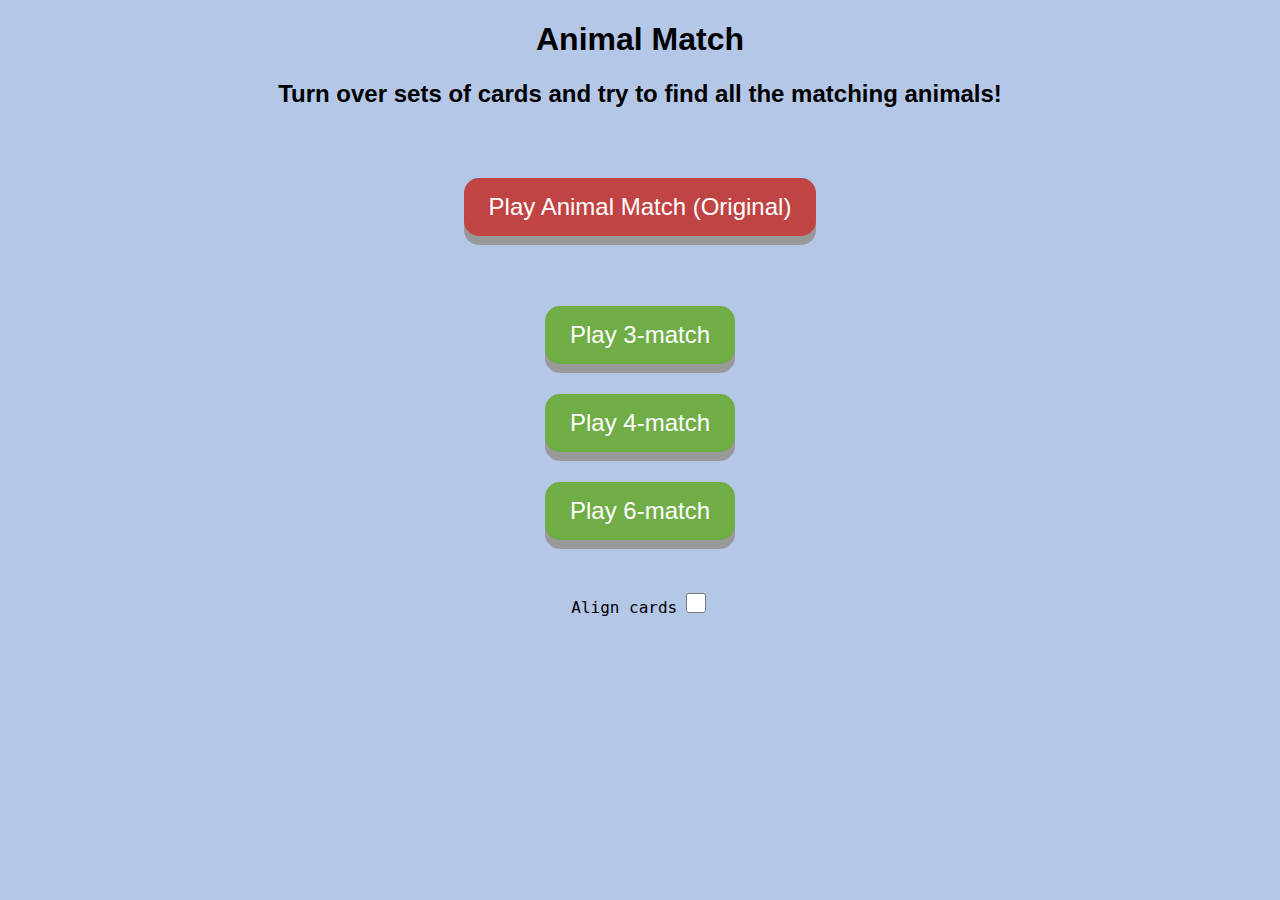
==== page.html @ 88a32775 "Initial file upload" ====
<!DOCTYPE HTML>
<html>
    <head>
        <title>Pair Matching Game</title>
        <link rel="stylesheet" href="styles.css">
        <script src="scripts.js"></script>

    </head>
    <body onload="init()">
        <h1 id="title">Animal Match</h1>
        <h2 id="subtitle">Turn over sets of cards and try to find all the matching animals!</h2>
        <p id="attempts"></p>
        <label for="leaderboardname" id="label-leaderboardname" hidden>Enter a name for the leaderboard:</label>
        <input type="text" maxlength="3" id="leaderboardname" hidden>
        <div id="leaderboard-div" hidden>
            <table id="leaderboard">
                <tr>
                    <th>#</th>
                    <th>Name</th>
                    <th>Score</th>
                </tr>
                <tr class="gold">
                    <td>1</td><td id="name1"></td><td id="score1"></td>
                </tr>
                <tr class="silver">
                    <td>2</td><td id="name2"></td><td id="score2"></td>
                </tr>
                <tr class="bronze">
                    <td>3</td><td id="name3"></td><td id="score3"></td>
                </tr>
                <tr>
                    <td>4</td><td id="name4"></td><td id="score4"></td>
                </tr>
                <tr>
                    <td>5</td><td id="name5"></td><td id="score5"></td>
                </tr>
            </table>
        </div>
        
        <div class="startbuttons">
            <button type="button" class="button start" id="start2" onclick="startGame(2)">Play Animal Match (Original)</button>

            <button type="button" class="button start" id="start3" onclick="startGame(3)">Play 3-match</button>
            <button type="button" class="button start" id="start4" onclick="startGame(4)">Play 4-match</button>
            <button type="button" class="button start" id="start6" onclick="startGame(6)">Play 6-match</button>

            <div class="align">
                <label for="snaptogrid">Align cards</label>
                <input type="checkbox" id="snaptogrid" onchange="flipAlignToGrid()">
            </div>
        </div>
        
        <button type="button" class="button hidden" id="playagain" onclick="resetGame()">Play Again</button>
        <button type="button" class="button hidden" id="menu" onclick="showMenu()">Menu</button>

        <div id="animals"></div>
        <div id="cards"></div>
        <span id="progress"></span>
    </body>
    
</html>
---- styles.css ----
body {
    background-color: #b4c7e7;
    font-family: sans-serif;
}

#progress {
    display: block;
    position: absolute;
    bottom: 30px;
    left: 2.5%;
    background-color: #5a86d1;
    height: 20px;
    transition: all 400ms ease;
}

h1, h2 {
    text-align: center;
}

#attempts {
    position: fixed;
    top: 10px;
    left: 50px;
    font-size: 3em;
}

#best {
    position: fixed;
    top: 10px;
    right: 50px;
    font-size: 2em;
}

.red {
    color: #9b0000;
}

.green {
    color: #008000;
}

img {
    width: 95px;
    height: 95px;
    position: fixed;
    left: 50%;
    top: 50%;
    transform: translate(-50%,-50%);
}

.flip {
    -webkit-transform: scaleX(-1) translate(50%,-50%);
    transform: scaleX(-1) translate(50%,-50%);
}

.card {
    cursor: pointer;
    transform: translate(-50%,-50%);
}

.visible {
    visibility: visible;
    opacity: 1;
    transition: opacity .2s linear;
  }

.hidden {
    visibility: hidden;
    opacity: 0;
    transition: visibility 0s .3s, opacity .3s linear;
}

.button {
    display:inline-block;
    padding: 15px 25px;
    font-size: 24px;
    cursor: pointer;
    text-align: center;
    color: #fff;
    background-color: #70ad47;
    border: none;
    border-radius: 15px;
    box-shadow: 0 9px #999;
}

.button:hover {
    background-color: #3e8e41
}

.button:active {
    background-color: #3e8e41;
    box-shadow: 0 5px #666;
    transform: translateY(4px);
}

.align {
    padding-top: 50px;
}

.align label {
    font-family: monospace;
    font-size: large;
}

#snaptogrid {
    height: 20px;
    width: 20px;
}

#playagain {
    position: fixed;
    top: 25px;
    right: 350px;
    font-size: 2em;
}

#menu {
    position: fixed;
    top: 25px;
    left: 400px;
    font-size: 2em;
}

.startbuttons {
    display: flex;
    flex-direction: column;
    justify-content: center;
    align-items: center;
    margin-top: 40px;
}

.start {
    margin-top: 30px;
}

#start2 {
    margin-bottom: 40px;
    background-color: #c14444;
}

#start2:hover {
    background-color: #9e2f2f;
}

#start2:active {
    background-color: #9e2f2f;
}

table {
    border-collapse: collapse;
    position: fixed;
    top: 50px;
    right: 50px;
}

table, th, td {
    border: solid 1px black;
    padding: 5px;
}

.gold {
    background-color: gold;
}
.silver {
    background-color: rgb(218, 218, 218);
}
.bronze {
    background-color: rgb(190, 139, 10);
}
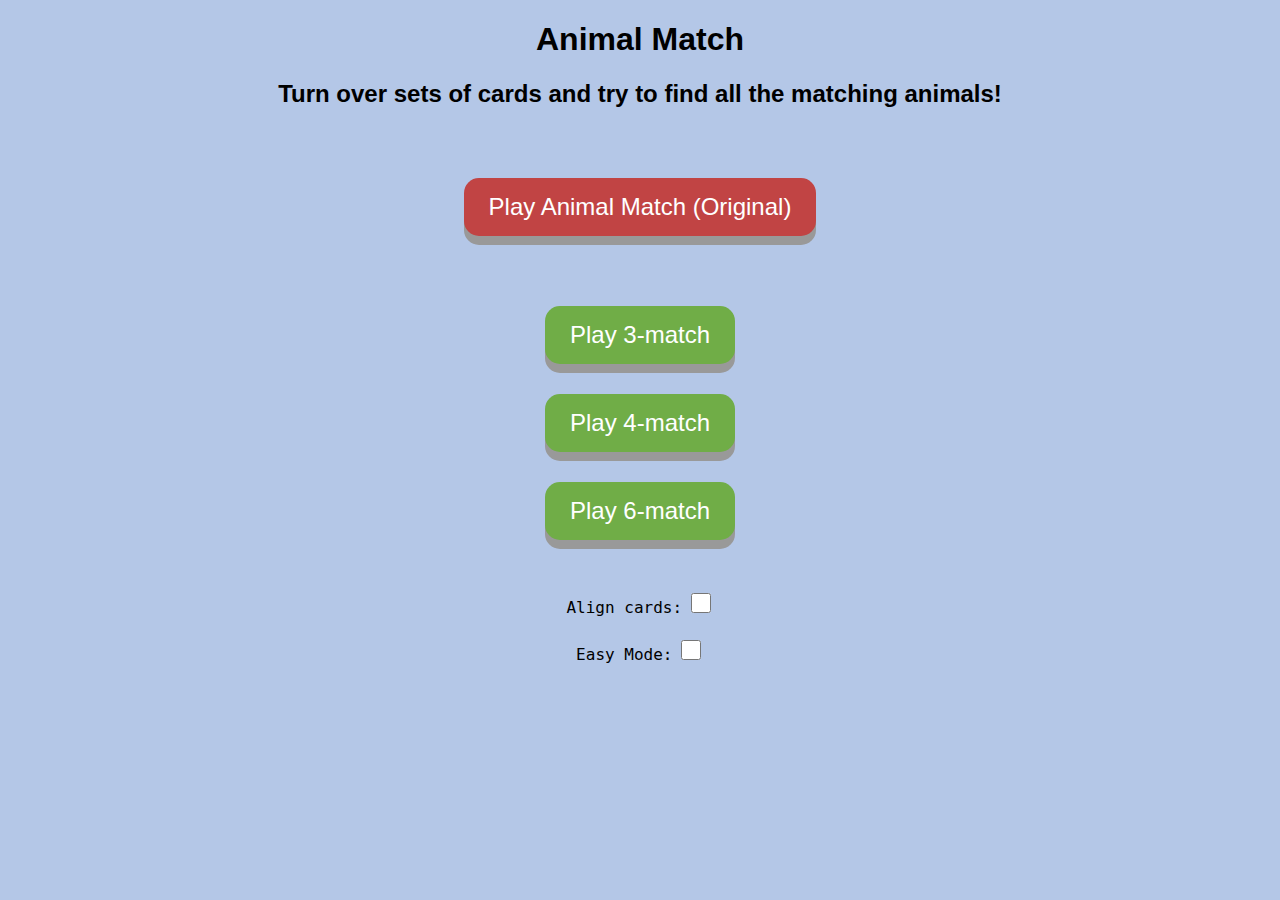
==== commit c3e67c7b: "Added an 'easy mode' wth fewer animals" ====
--- a/page.html
+++ b/page.html
@@ -13,6 +13,7 @@
         <label for="leaderboardname" id="label-leaderboardname" hidden>Enter a name for the leaderboard:</label>
         <input type="text" maxlength="3" id="leaderboardname" hidden>
         <div id="leaderboard-div" hidden>
+            <p id="easymodelabel">Easy mode</p>
             <table id="leaderboard">
                 <tr>
                     <th>#</th>
@@ -45,8 +46,12 @@
             <button type="button" class="button start" id="start6" onclick="startGame(6)">Play 6-match</button>
 
             <div class="align">
-                <label for="snaptogrid">Align cards</label>
+                <label for="snaptogrid">Align cards:</label>
                 <input type="checkbox" id="snaptogrid" onchange="flipAlignToGrid()">
+            </div>
+            <div class="easy">
+                <label for="easymode">Easy Mode:</label>
+                <input type="checkbox" id="easymode" onchange="flipEasyMode()">
             </div>
         </div>
         
--- a/styles.css
+++ b/styles.css
@@ -97,12 +97,16 @@
     padding-top: 50px;
 }
 
-.align label {
+.easy {
+    padding-top: 20px;
+}
+
+.align label, .easy label {
     font-family: monospace;
     font-size: large;
 }
 
-#snaptogrid {
+#snaptogrid, #easymode {
     height: 20px;
     width: 20px;
 }
@@ -146,10 +150,17 @@
     background-color: #9e2f2f;
 }
 
+#easymodelabel {
+    position: fixed;
+    top: 15px;
+    right: 72px;
+    font-style: italic;
+}
+
 table {
     border-collapse: collapse;
     position: fixed;
-    top: 50px;
+    top: 55px;
     right: 50px;
 }
 
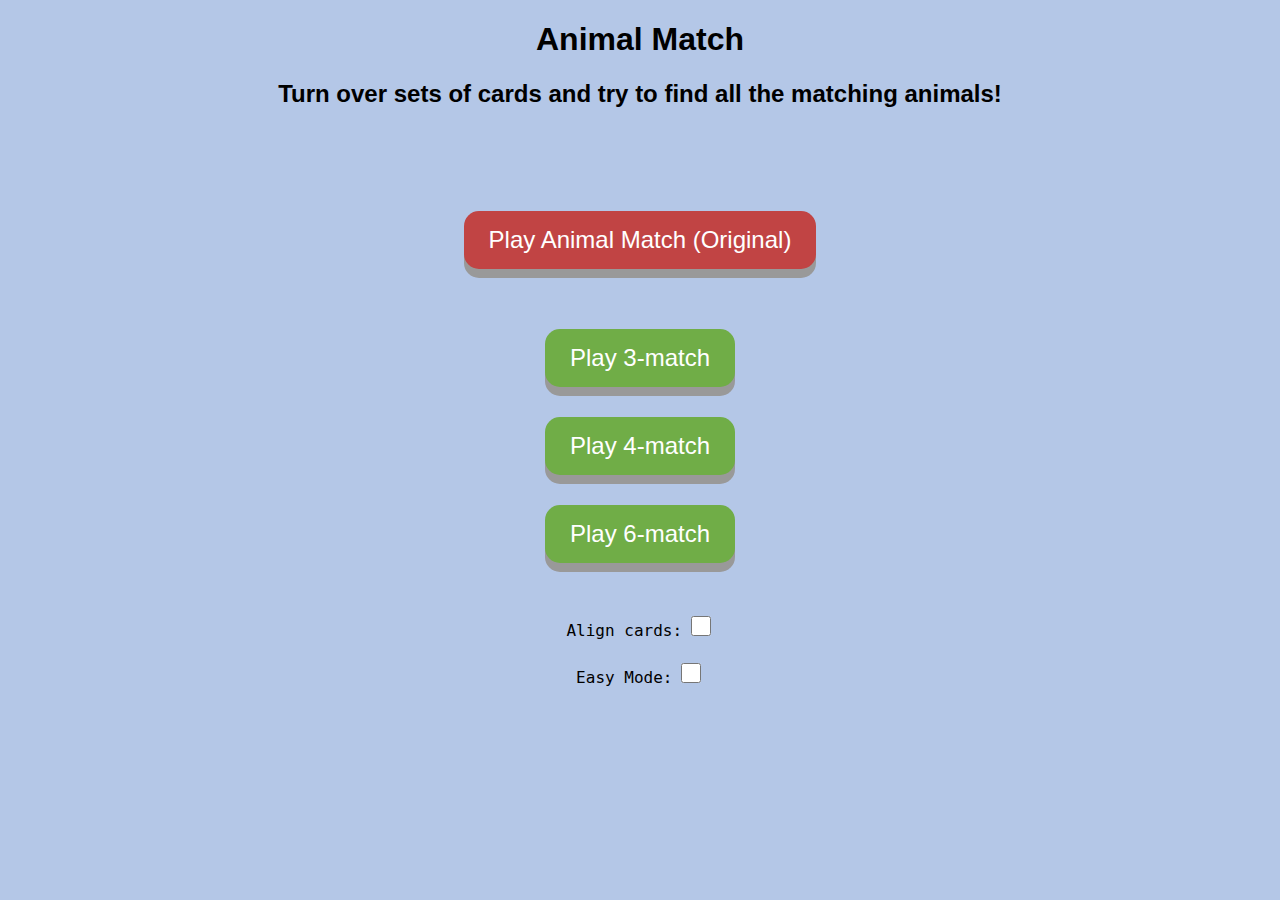
==== commit 19a6736c: "Adjusted some styles and sizes" ====
--- a/page.html
+++ b/page.html
@@ -10,8 +10,8 @@
         <h1 id="title">Animal Match</h1>
         <h2 id="subtitle">Turn over sets of cards and try to find all the matching animals!</h2>
         <p id="attempts"></p>
-        <label for="leaderboardname" id="label-leaderboardname" hidden>Enter a name for the leaderboard:</label>
-        <input type="text" maxlength="3" id="leaderboardname" hidden>
+        <label for="leaderboardname" id="label-leaderboardname" class="hidden">Enter a name for the leaderboard (3 letters, save with Enter)</label>
+        <input type="text" maxlength="3" id="leaderboardname" class="hidden">
         <div id="leaderboard-div" hidden>
             <p id="easymodelabel">Easy mode</p>
             <table id="leaderboard">
--- a/styles.css
+++ b/styles.css
@@ -130,7 +130,7 @@
     flex-direction: column;
     justify-content: center;
     align-items: center;
-    margin-top: 40px;
+    margin-top: 10px;
 }
 
 .start {
@@ -138,7 +138,7 @@
 }
 
 #start2 {
-    margin-bottom: 40px;
+    margin-bottom: 30px;
     background-color: #c14444;
 }
 
@@ -177,4 +177,16 @@
 }
 .bronze {
     background-color: rgb(190, 139, 10);
+}
+
+#leaderboardname {
+    width: 3em;
+    font-weight: bold;
+    font-size: 2em;
+    margin-left: 50px;
+}
+
+#label-leaderboardname {
+    font-size: 1.2em;
+    margin-left: 50px;
 }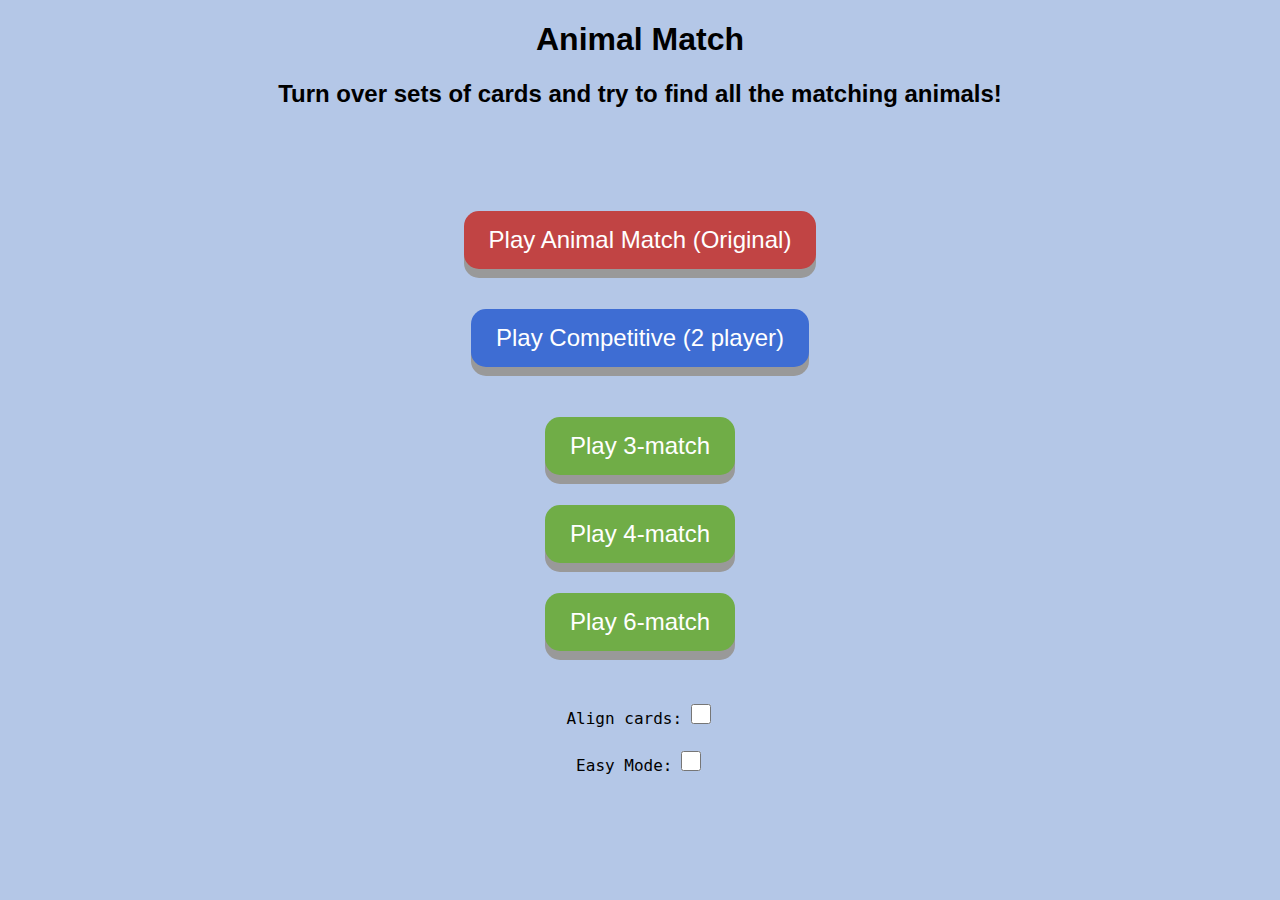
==== commit 0cc82a78: "Made card images square and added some 1v1 funcs" ====
--- a/page.html
+++ b/page.html
@@ -40,6 +40,7 @@
         
         <div class="startbuttons">
             <button type="button" class="button start" id="start2" onclick="startGame(2)">Play Animal Match (Original)</button>
+            <button type="button" class="button start" id="start1v1" onclick="start1v1()">Play Competitive (2 player)</button>
 
             <button type="button" class="button start" id="start3" onclick="startGame(3)">Play 3-match</button>
             <button type="button" class="button start" id="start4" onclick="startGame(4)">Play 4-match</button>
--- a/styles.css
+++ b/styles.css
@@ -138,7 +138,7 @@
 }
 
 #start2 {
-    margin-bottom: 30px;
+    margin-bottom: 10px;
     background-color: #c14444;
 }
 
@@ -148,6 +148,19 @@
 
 #start2:active {
     background-color: #9e2f2f;
+}
+
+#start1v1 {
+    margin-bottom: 20px;
+    background-color: #3e6dd3;
+}
+
+#start1v1:hover {
+    background-color: #3156a7;
+}
+
+#start1v1:active {
+    background-color: #3156a7;
 }
 
 #easymodelabel {
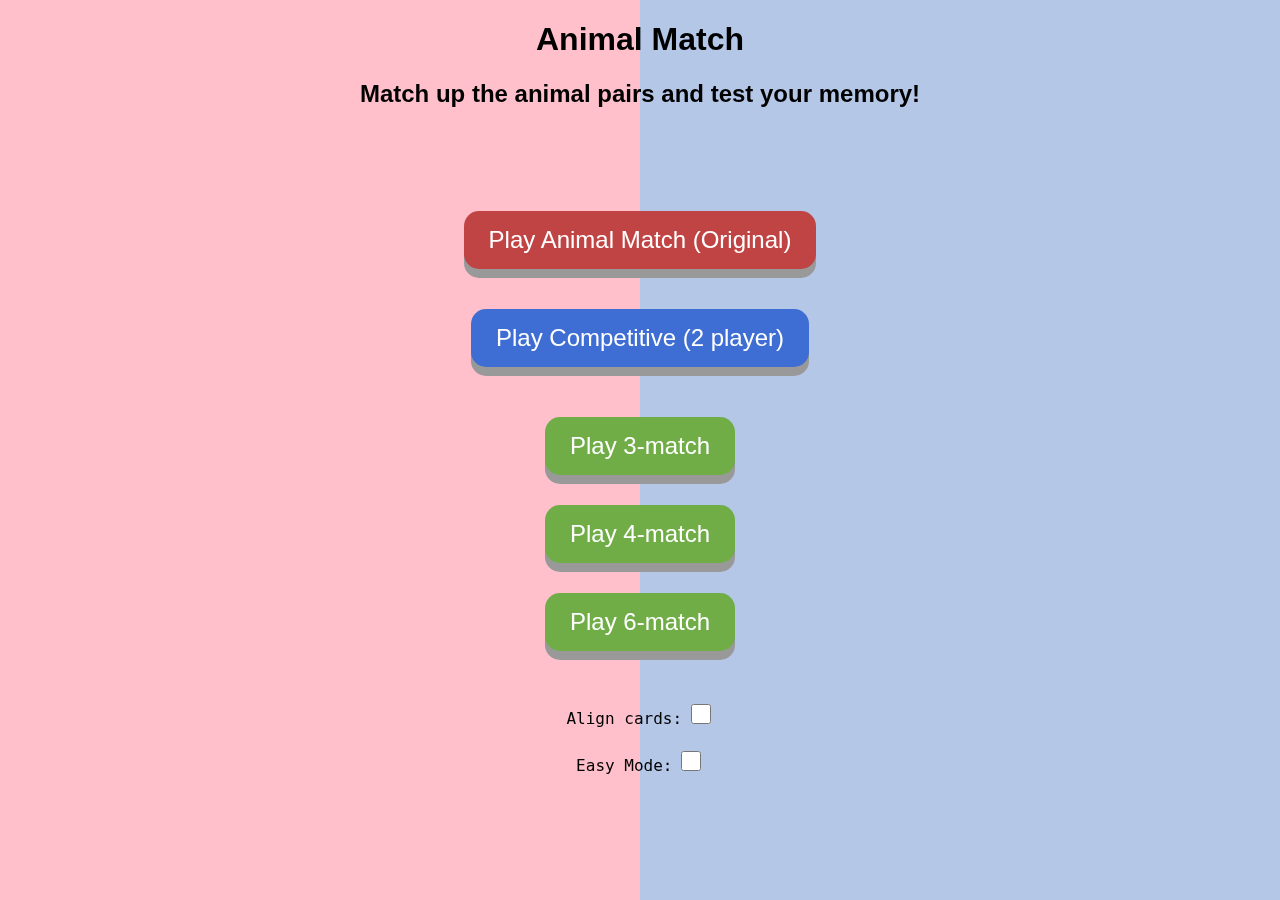
==== commit 27e985ee: "Turn alternates and clicks/keys limited" ====
--- a/page.html
+++ b/page.html
@@ -4,9 +4,10 @@
         <title>Pair Matching Game</title>
         <link rel="stylesheet" href="styles.css">
         <script src="scripts.js"></script>
-
+        
     </head>
     <body onload="init()">
+        <div id="background"></div>
         <h1 id="title">Animal Match</h1>
         <h2 id="subtitle">Turn over sets of cards and try to find all the matching animals!</h2>
         <p id="attempts"></p>
@@ -41,11 +42,11 @@
         <div class="startbuttons">
             <button type="button" class="button start" id="start2" onclick="startGame(2)">Play Animal Match (Original)</button>
             <button type="button" class="button start" id="start1v1" onclick="start1v1()">Play Competitive (2 player)</button>
-
+            
             <button type="button" class="button start" id="start3" onclick="startGame(3)">Play 3-match</button>
             <button type="button" class="button start" id="start4" onclick="startGame(4)">Play 4-match</button>
             <button type="button" class="button start" id="start6" onclick="startGame(6)">Play 6-match</button>
-
+            
             <div class="align">
                 <label for="snaptogrid">Align cards:</label>
                 <input type="checkbox" id="snaptogrid" onchange="flipAlignToGrid()">
@@ -58,10 +59,11 @@
         
         <button type="button" class="button hidden" id="playagain" onclick="resetGame()">Play Again</button>
         <button type="button" class="button hidden" id="menu" onclick="showMenu()">Menu</button>
-
+        
         <div id="animals"></div>
         <div id="cards"></div>
         <span id="progress"></span>
     </body>
     
-</html>
+    </html>
+    --- a/styles.css
+++ b/styles.css
@@ -1,6 +1,16 @@
 body {
     background-color: #b4c7e7;
     font-family: sans-serif;
+}
+
+#background {
+    position: fixed;
+    top: 0;
+    left: 0;
+    width: 50%;
+    height: 100%;
+    z-index: -1;
+    background-color: pink; 
 }
 
 #progress {
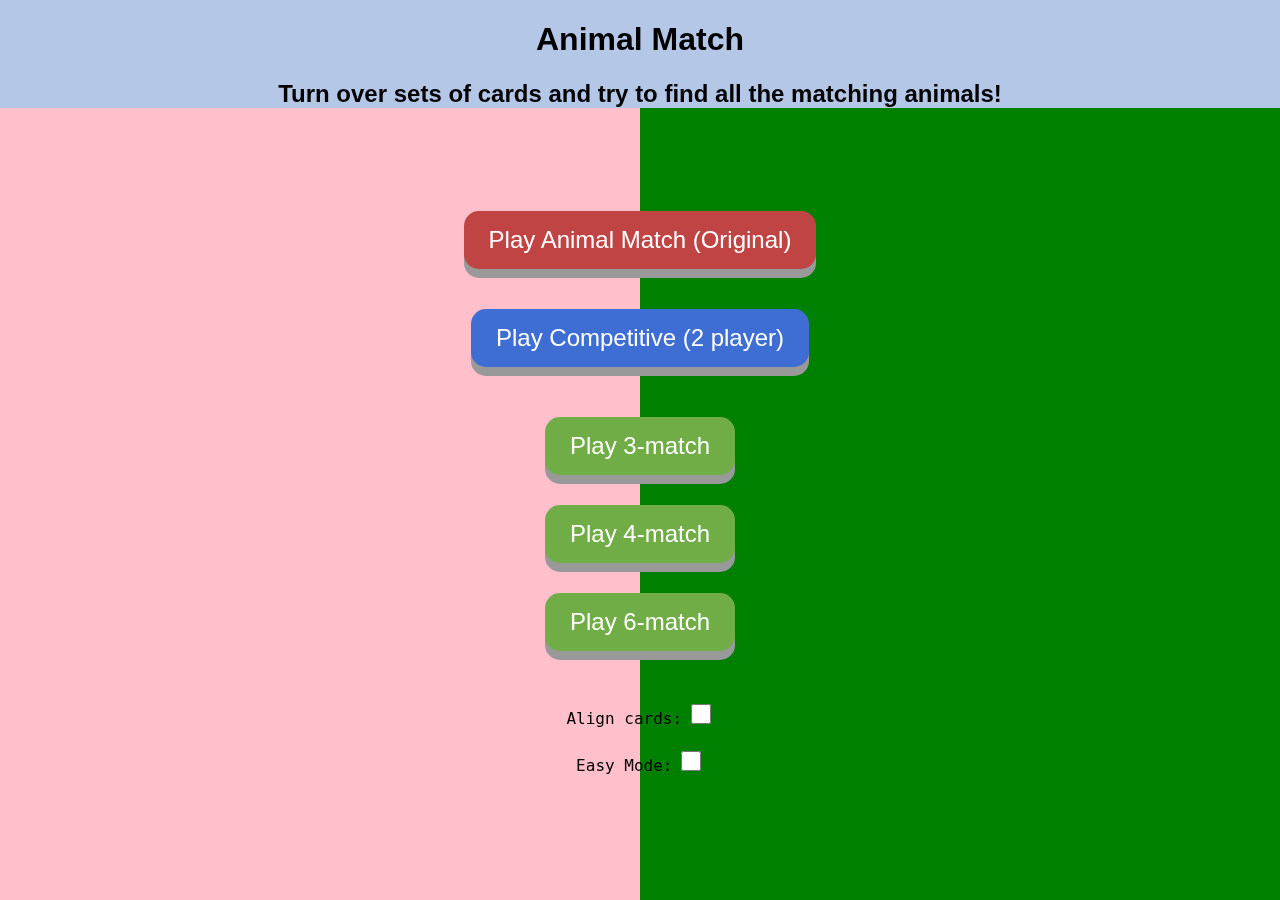
==== commit 29c9476c: "Added halved backgrounds for flashing" ====
--- a/page.html
+++ b/page.html
@@ -7,7 +7,6 @@
         
     </head>
     <body onload="init()">
-        <div id="background"></div>
         <h1 id="title">Animal Match</h1>
         <h2 id="subtitle">Turn over sets of cards and try to find all the matching animals!</h2>
         <p id="attempts"></p>
@@ -63,6 +62,9 @@
         <div id="animals"></div>
         <div id="cards"></div>
         <span id="progress"></span>
+
+        <div id="background" class="left"></div>
+        <div id="background" class="right"></div>
     </body>
     
     </html>
--- a/styles.css
+++ b/styles.css
@@ -5,12 +5,20 @@
 
 #background {
     position: fixed;
-    top: 0;
+    bottom: 0;
+    width: 50%;
+    height: 88%;
+    z-index: -1;
+}
+
+#background.left {
     left: 0;
-    width: 50%;
-    height: 100%;
-    z-index: -1;
     background-color: pink; 
+}
+
+#background.right {
+    right: 0;
+    background-color: #008000;
 }
 
 #progress {
